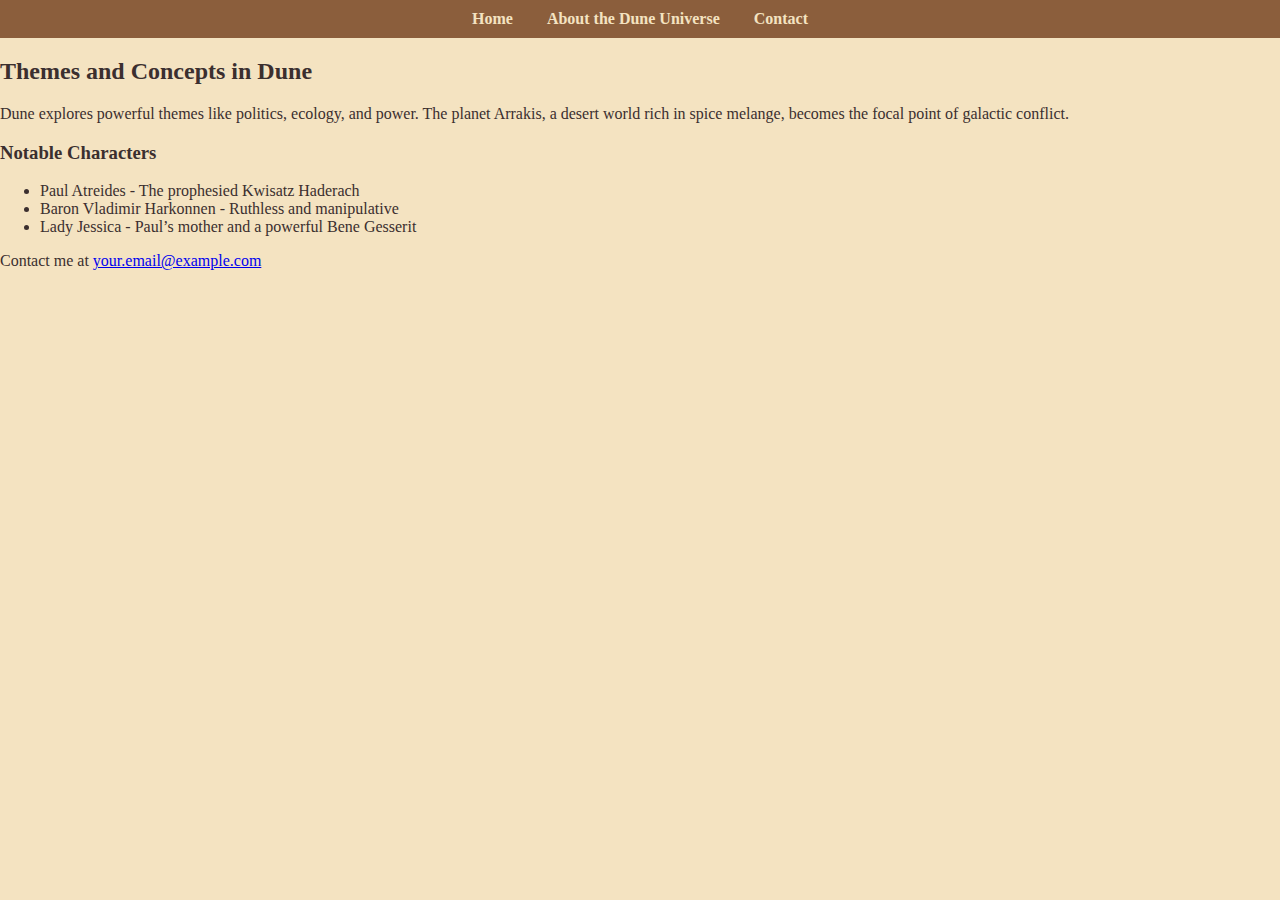
==== about.html @ 7d47e9c5 "first" ====
<!DOCTYPE html>
<html lang="en">
<head>
    <meta charset="UTF-8">
    <meta name="viewport" content="width=device-width, initial-scale=1.0">
    <title>About Dune</title>
    <link rel="stylesheet" href="styles.css">
</head>
<body>
    <nav>
        <a href="index.html">Home</a>
        <a href="about.html">About the Dune Universe</a>
        <a href="contact.html">Contact</a>
    </nav>

    <h2>Themes and Concepts in Dune</h2>
    <p>Dune explores powerful themes like politics, ecology, and power. The planet Arrakis, a desert world rich in spice melange, becomes the focal point of galactic conflict.</p>

    <h3>Notable Characters</h3>
    <ul>
        <li>Paul Atreides - The prophesied Kwisatz Haderach</li>
        <li>Baron Vladimir Harkonnen - Ruthless and manipulative</li>
        <li>Lady Jessica - Paul’s mother and a powerful Bene Gesserit</li>
    </ul>

    <footer>
        <p>Contact me at <a href="kornitsky.g@northeastern.edu">your.email@example.com</a></p>
    </footer>
</body>
</html>
---- styles.css ----
body {
    background-color: #f4e3c1;  /* Desert sand tone */
    color: #3b2f2f;             /* Deep brown for text */
    font-family: 'Georgia', serif;
    margin: 0;
    padding: 0;
}

nav {
    background-color: #8b5e3c; /* Dark brown for contrast */
    padding: 10px;
    text-align: center;
}

nav a {
    color: #f4e3c1;
    margin: 0 15px;
    text-decoration: none;
    font-weight: bold;
}

.container {
    padding: 20px;
}

.hero-image {
    width: 100%;
    height: auto;
    border: 3px solid #3b2f2f;
    border-radius: 10px;
}
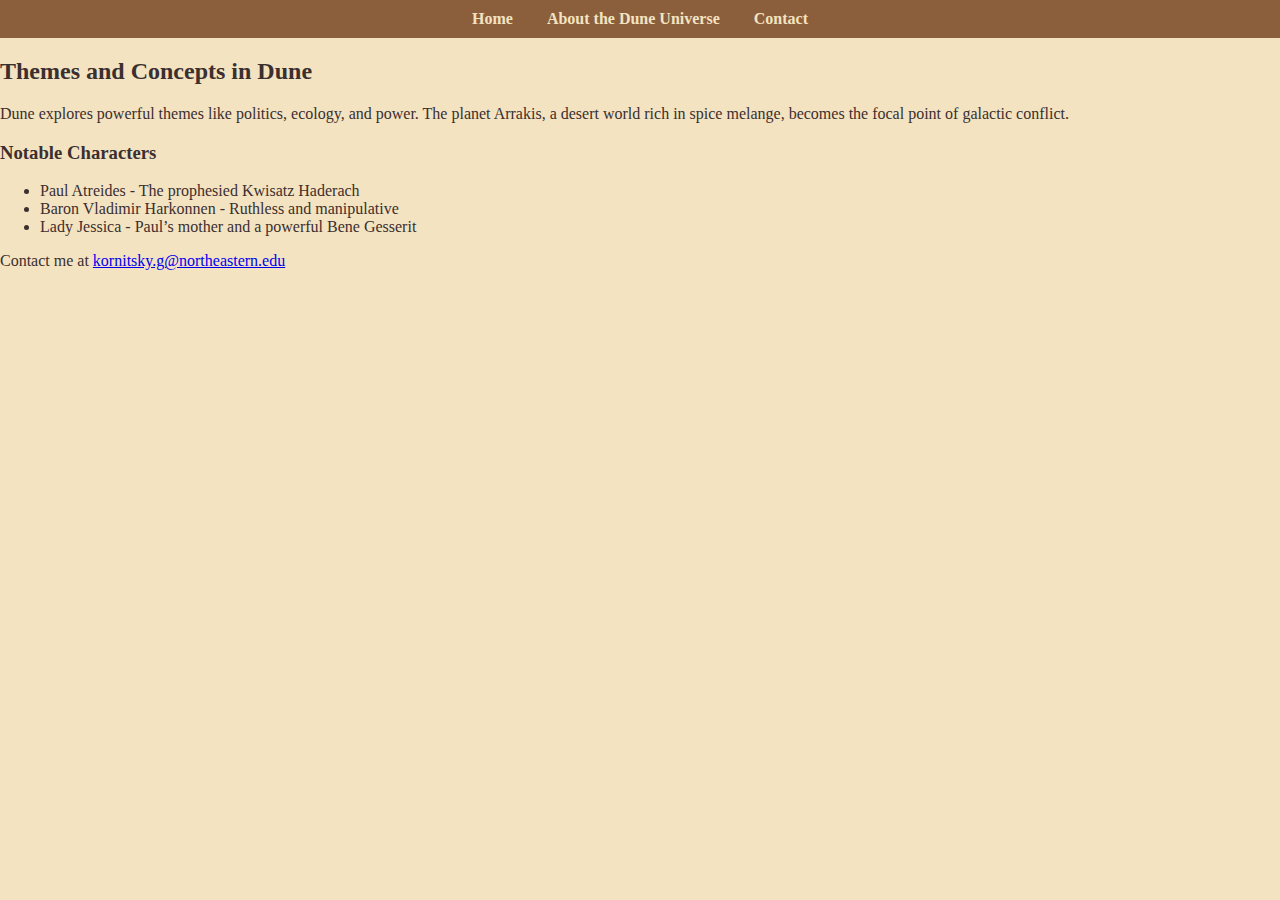
==== commit a50d8ef2: "changes" ====
--- a/about.html
+++ b/about.html
@@ -24,7 +24,7 @@
     </ul>
 
     <footer>
-        <p>Contact me at <a href="kornitsky.g@northeastern.edu">your.email@example.com</a></p>
+        <p>Contact me at <a href="kornitsky.g@northeastern.edu">kornitsky.g@northeastern.edu</a></p>
     </footer>
 </body>
 </html>
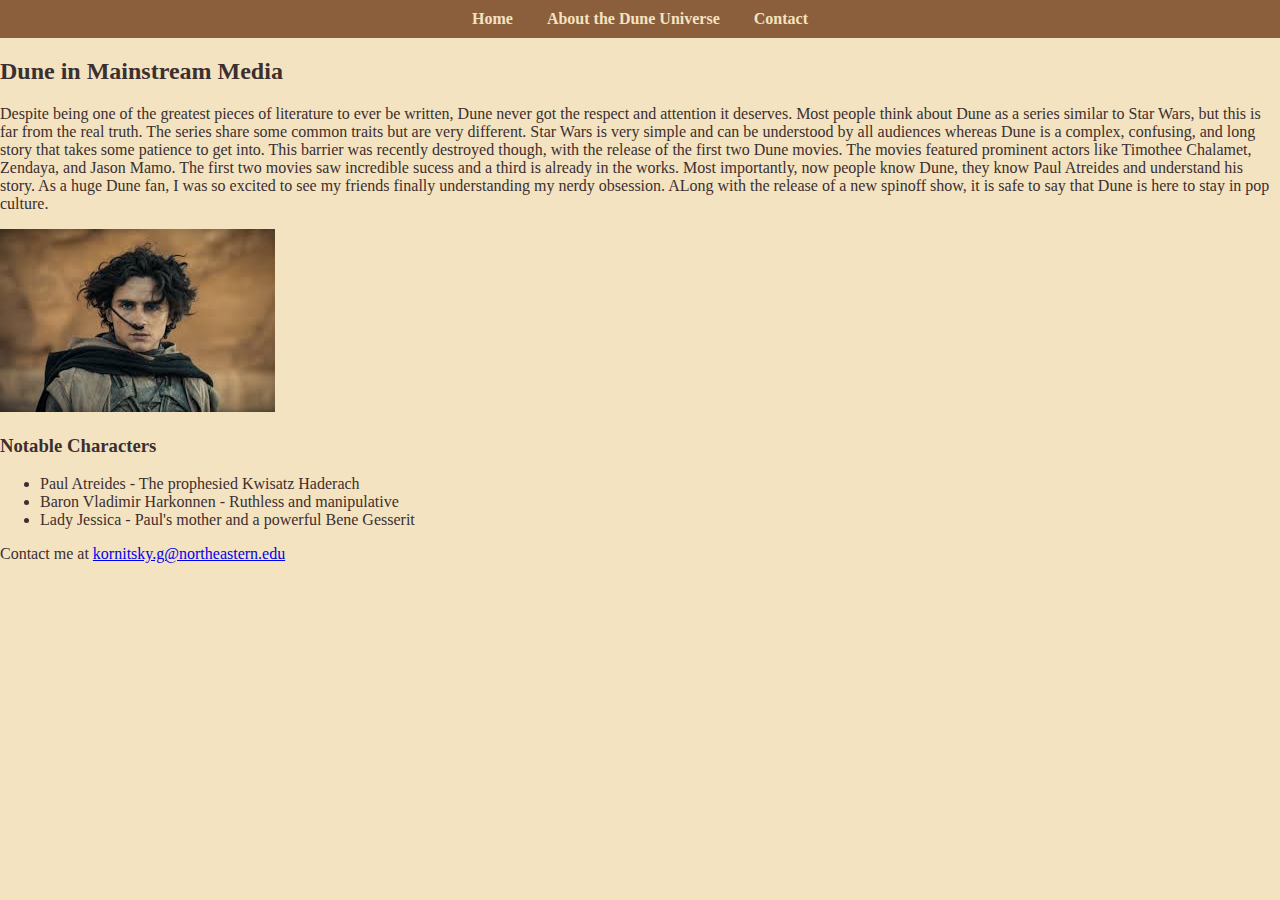
==== commit 7b9e14fd: "New updates" ====
--- a/about.html
+++ b/about.html
@@ -13,14 +13,22 @@
         <a href="contact.html">Contact</a>
     </nav>
 
-    <h2>Themes and Concepts in Dune</h2>
-    <p>Dune explores powerful themes like politics, ecology, and power. The planet Arrakis, a desert world rich in spice melange, becomes the focal point of galactic conflict.</p>
-
+    <h2>Dune in Mainstream Media</h2>
+    <p>Despite being one of the greatest pieces of literature to ever be written, Dune never got the respect and attention it deserves.
+       Most people think about Dune as a series similar to Star Wars, but this is far from the real truth. The series share some common
+       traits but are very different. Star Wars is very simple and can be understood by all audiences whereas Dune is a complex, confusing,
+       and long story that takes some patience to get into. This barrier was recently destroyed though, with the release of the first two 
+       Dune movies. The movies featured prominent actors like Timothee Chalamet, Zendaya, and Jason Mamo. The first two movies saw incredible sucess 
+       and a third is already in the works. Most importantly, now people know Dune, they know Paul Atreides and understand his story. As a 
+       huge Dune fan, I was so excited to see my friends finally understanding my nerdy obsession. ALong with the release of a new spinoff show,
+       it is safe to say that Dune is here to stay in pop culture. 
+    </p>
+    <img src="dmovie.jpeg" alt="Movie" class="Movie Image">
     <h3>Notable Characters</h3>
     <ul>
         <li>Paul Atreides - The prophesied Kwisatz Haderach</li>
         <li>Baron Vladimir Harkonnen - Ruthless and manipulative</li>
-        <li>Lady Jessica - Paul’s mother and a powerful Bene Gesserit</li>
+        <li>Lady Jessica - Paul's mother and a powerful Bene Gesserit</li>
     </ul>
 
     <footer>
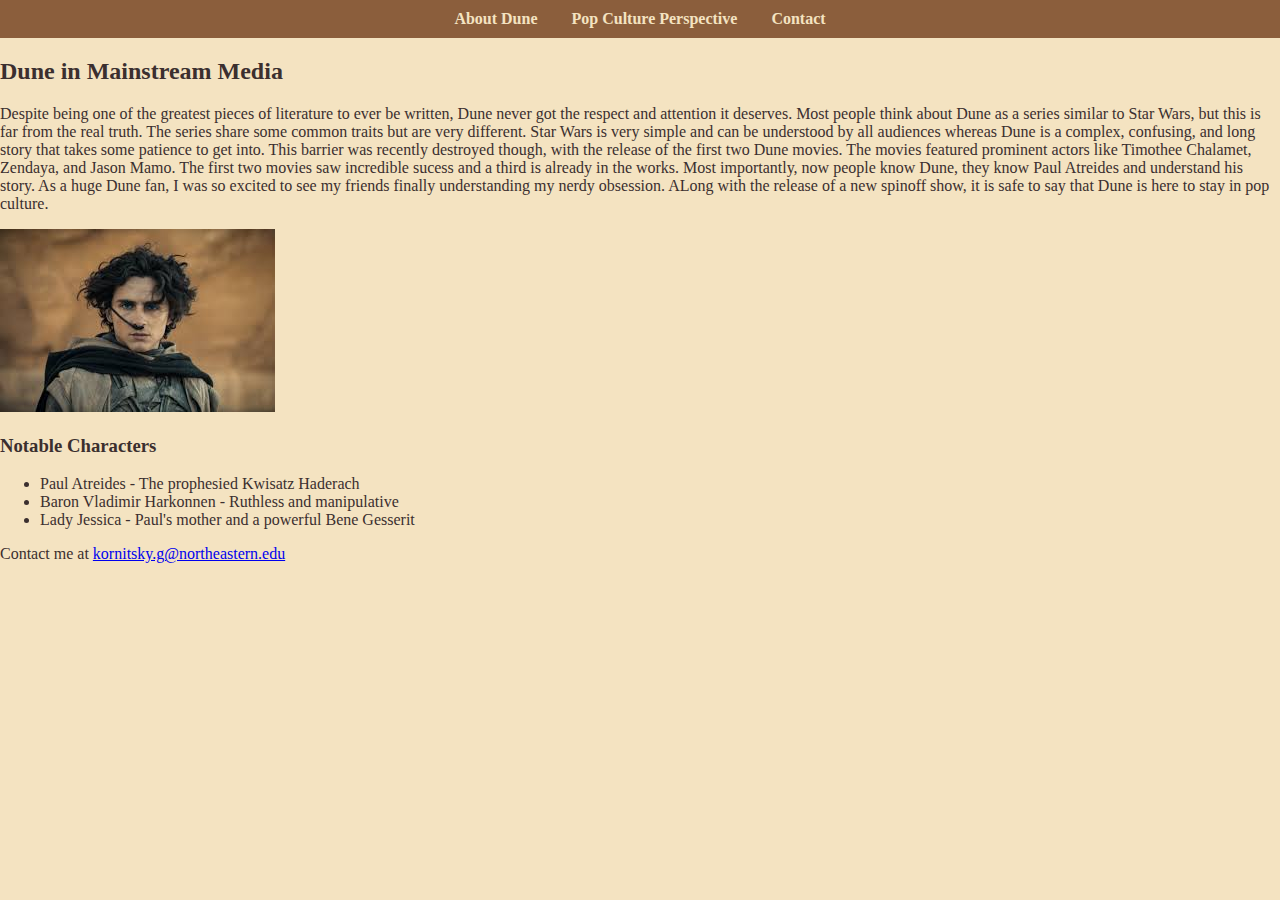
==== commit 629582f7: "titles" ====
--- a/about.html
+++ b/about.html
@@ -8,8 +8,8 @@
 </head>
 <body>
     <nav>
-        <a href="index.html">Home</a>
-        <a href="about.html">About the Dune Universe</a>
+        <a href="index.html">About Dune</a>
+        <a href="about.html">Pop Culture Perspective</a>
         <a href="contact.html">Contact</a>
     </nav>
 
